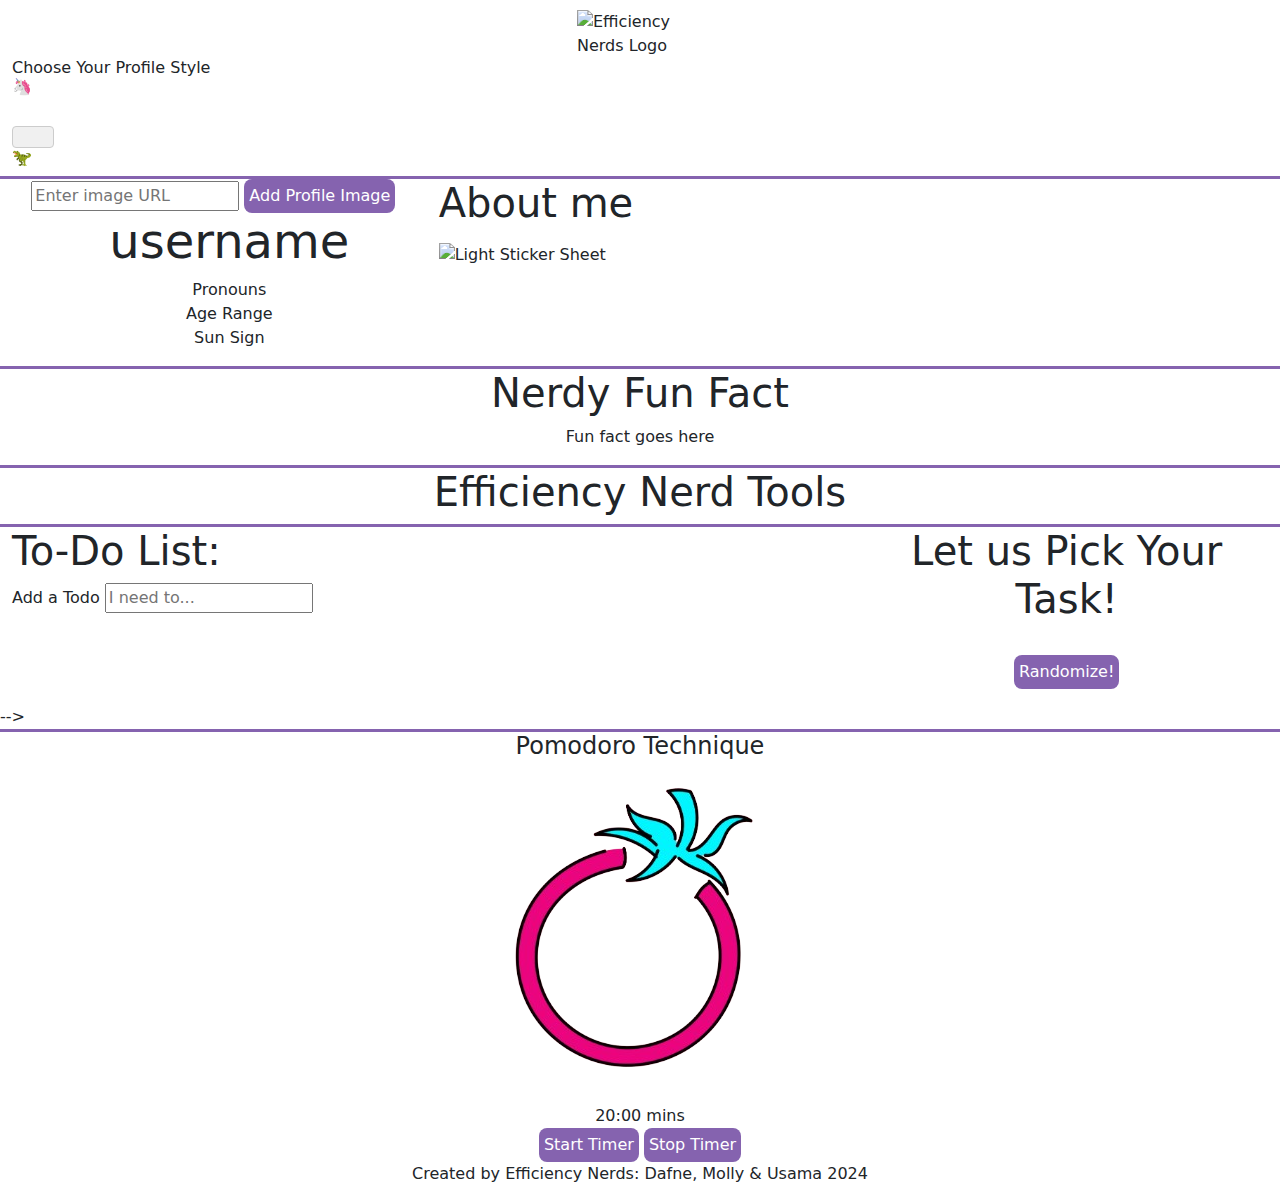
==== profilet-test.html @ 56a2d4f5 "profile design updates" ====
<!DOCTYPE html>
<html lang="en">
<head>
  <meta charset="UTF-8" />
  <meta name="viewport" content="width=device-width, initial-scale=1.0" />
  <title>Nerd Home</title>
</head>
<link href="https://cdn.jsdelivr.net/npm/bootstrap@5.3.3/dist/css/bootstrap.min.css" rel="stylesheet"
  integrity="sha384-QWTKZyjpPEjISv5WaRU9OFeRpok6YctnYmDr5pNlyT2bRjXh0JMhjY6hW+ALEwIH" crossorigin="anonymous" />
  <link rel="stylesheet" href="assets/CSS/style.CSS" />
<main>
  <!-- logo and toggle switcher  -->
  <header>
  <div class='container-fluid logo'>
    <img class="img-fluid" src="assets/images/EF.nerds.transparent.png" alt="Efficiency Nerds Logo" />
  </div>
    <h6>Choose Your Profile Style</h>
            <div><label class="form-check-label" for="toggle">🦄</label></div>
            <div class="form-check form-switch"></div>
            <div><input class="form-check-input" type="checkbox" role="switch" id="toggle"></div>
            <div><label class="form-check-label" for="toggle">🦖</label>
            </div>
  </header>
  <!-- full profile and tools -->
<body class="container-fluid" style="min-height: 100vh;">
  <article class="row" id="full-profile">
    <aside class="col-sm-4 text-center" id="profile-overview">
      <input type="text" id="image-url" placeholder="Enter image URL" />
      <button id="add-image">Add Profile Image</button>
      <ul style="list-style-type: none">
        <li>
          <h4 class="display-5" id="username">username</h4>
        </li>
        <li id="pronouns">Pronouns</li>
        <li id="age-range">Age Range</li>
        <li id="sun-sign">Sun Sign</li>
    </aside>
    <section class="col-sm-8 content-center">
      <!-- <div class="text-center"> -->
      <h3 class="display-6">About me</h3>
      <p id="about-me"></p>
      <div>
        <div class="stickersheetlight">
          <img  src="./assets/images/StickerSheet-Light.png" class="img-fluid mx-auto" alt="Light Sticker Sheet">
          </div>
        <div class="stickersheetdark">
          <img src="./assets/images/StickerSheet-Dark.png"class="img-fluid mx-auto" alt="Dark Sticker Sheet" />
        </div>
      </div>
    </section>
  </article>
 
  <article class="row text-center" id="fun-fact">
    <h3 class="display-6">Nerdy Fun Fact</h3>
    <p id="nerdy-fact">Fun fact goes here</p>
  </article>
 
  <article class="row text-center" id="tools-bar">
    <h3 class="display-6">Efficiency Nerd Tools</h3>
  </article>
 
  <article class="row" id="all-tools">
    <section class="col-sm-8">
      <h3 class="display-6">To-Do List:</h3>
      <form id="todo-form" method="POST">
        <label for="todo-text">Add a Todo</label>
        <input type="text" placeholder="I need to..." name="todo-text" id="todo-text" />
      </form>
      <ul id="todo-list"></ul>
    </section>
 
    <div class="col-sm-4 text-center">
      <h3 class="display-6">Let us Pick Your Task!</h3>
      <section></section><br>
      <button id="randomize">Randomize!</button><br>
      <p></p>
      <h1 id="randomTodo"></h1>
      <!-- <div class="random-wheel">
      <!-- <img class="img-fluid" src="./assets/images/RandomWheel.transparent.png" height=200px, display=flex, alt="Task Generator Wheel" /> -->
    </div> -->
  
    <article class="timer">
      <section class="col text-center">
        <h4> Pomodoro Technique</h4>
        <div id="tomatotimer">
          <img class="img-fluid" src="./assets/images/TomatoTimer.transparent.png" height=100px, alt="Tomato Timer" />
          <div id="timer">20:00 mins</div>
        </div>
        <button onclick="startTimer()">Start Timer</button>
        <Button onclick="stopTimer()" type="button" data-bs-toggle="modal" data-bs-target="#exampleModal">Stop
          Timer</Button>
        <div class="modal fade" id="exampleModal" tabindex="-1" aria-labelledby="exampleModalLabel" aria-hidden="true">
          <div class="modal-dialog">
            <div class="modal-content">
              <div class="modal-header">
                <h1 class="modal-title fs-5" id="exampleModalLabel">Woohoo!</h1>
                <button type="button" class="btn-close" data-bs-dismiss="modal" aria-label="Close"></button>
              </div>
              <div class="modal-body">
                You did it!
              </div>
              <div class="modal-footer">
                <button type="button" data-bs-dismiss="modal">Close</button>
              </div>
            </div>
          </div>
      </section>
    </article>
    <script src="assets/JS/to-do.js"></script>
    <script src="https://cdn.jsdelivr.net/npm/bootstrap@5.3.3/dist/js/bootstrap.bundle.min.js"
      integrity="sha384-YvpcrYf0tY3lHB60NNkmXc5s9fDVZLESaAA55NDzOxhy9GkcIdslK1eN7N6jIeHz"
      crossorigin="anonymous"></script>
</body>
<footer class="text-center">
  Created by Efficiency Nerds: Dafne, Molly & Usama 2024
  </footer>
  <script src="https://cdn.jsdelivr.net/npm/bootstrap@5.3.3/dist/js/bootstrap.bundle.min.js"
    integrity="sha384-YvpcrYf0tY3lHB60NNkmXc5s9fDVZLESaAA55NDzOxhy9GkcIdslK1eN7N6jIeHz"
    crossorigin="anonymous"></script>
  <script src="assets/JS/to-do.js"></script>
  <script src="assets/JS/profile-render.js"></script>
</body>
</main>
</html>
---- assets/CSS/style.CSS ----
/* main {
  font-family: 'Lucidia Handwriting' sans-serif;
  /* margin: 0;
  padding: 0; */
/* background-color: #f0f0f0;
} */
article {
  border-top: solid;
  border-color: #8563af;
  /* margin-top: something px */
}
.light {
  main {
    background-color: #dd98ed;
  }
  #full-profile {
    background-color: #ffedda;
  }
  #fun-fact {
    background-color: #b7eee7;
  }
  #fun-fact p {
    margin-bottom: 0rem;
  }
  #tools-bar {
    background-color: aquamarine;
  }
  #tools-bar h3 {
    margin-bottom: 0rem;
  }
  #timer {
    background-color: #dd98ed;
  }
  #all-tools {
    background-color: #ffedda;
  }
  footer {
    border-top: solid;
    border-color: #8563af;
    background-color: #e6b6c9;
  }
  /* .stickersheetlight{
  display:flex;
  justify-content: center;
} */
  /* .stickersheetdark {
  display: none;
} */
}
.dark {
  main {
    background-color: white;
  }
  #full-profile {
    background-color: white;
  }
  #fun-fact {
    background-color: #e6b6c9;
  }
  #fun-fact p {
    margin-bottom: 0rem;
  }
  #tools-bar {
    background-color: #d629b6;
  }
  #tools-bar h3 {
    margin-bottom: 0rem;
  }
  #timer {
    background-color: #fae932;
  }
  #tomatotimer {
    background-color: #fae932;
  }
  #all-tools {
    background-color: #75ebb4;
  }
  footer {
    border-top: solid;
    border-color: #8563af;
    background-color: #e6b6c9;
  }
}

.stickersheetdark {
  /* display: flex; */
  max-height: 400px;
  max-width: 400px;
  display: none;
}

.stickersheetlight {
  /* display: flex; */
  max-height: 400px;
  max-width: 400px;
}

/* } */

/* .footer {
  show();
  display: flex;
  align-content: center;
} */

button {
  padding: 12px 70px;
  background-color: #8563af;
  border: none;
  border-radius: 8px;
  color: white;
  padding: 5px 5px;
  text-align: center;
  text-decoration: none;
  display: inline-block;
  font-size: 16px;
}

.randomizer {
  display: flex;
  justify-content: end;
  margin: 40px;
}

.logo {
  margin-top: 10px;
  display: flex;
  justify-content: center;
  max-height: 150px;
  max-width: 150px;
}

/* .tomatoimage {
  display:flex;
  justify-content: center;
} */

.random-wheel {
  display: flex;
  justify-content: end;
  padding-right: 150px;
  margin-top: 0%;
  /* margin-bottom: 0px; */
}

#toggle {
  padding: 10px 20px;
  background-color: #f0f0f0;
  border: 1px solid #ccc;
  cursor: pointer;
}

#toggle.active {
  background-color: #007bff;
  color: white;
}

#toggle {
  transition: background-color 0.3s ease;
}
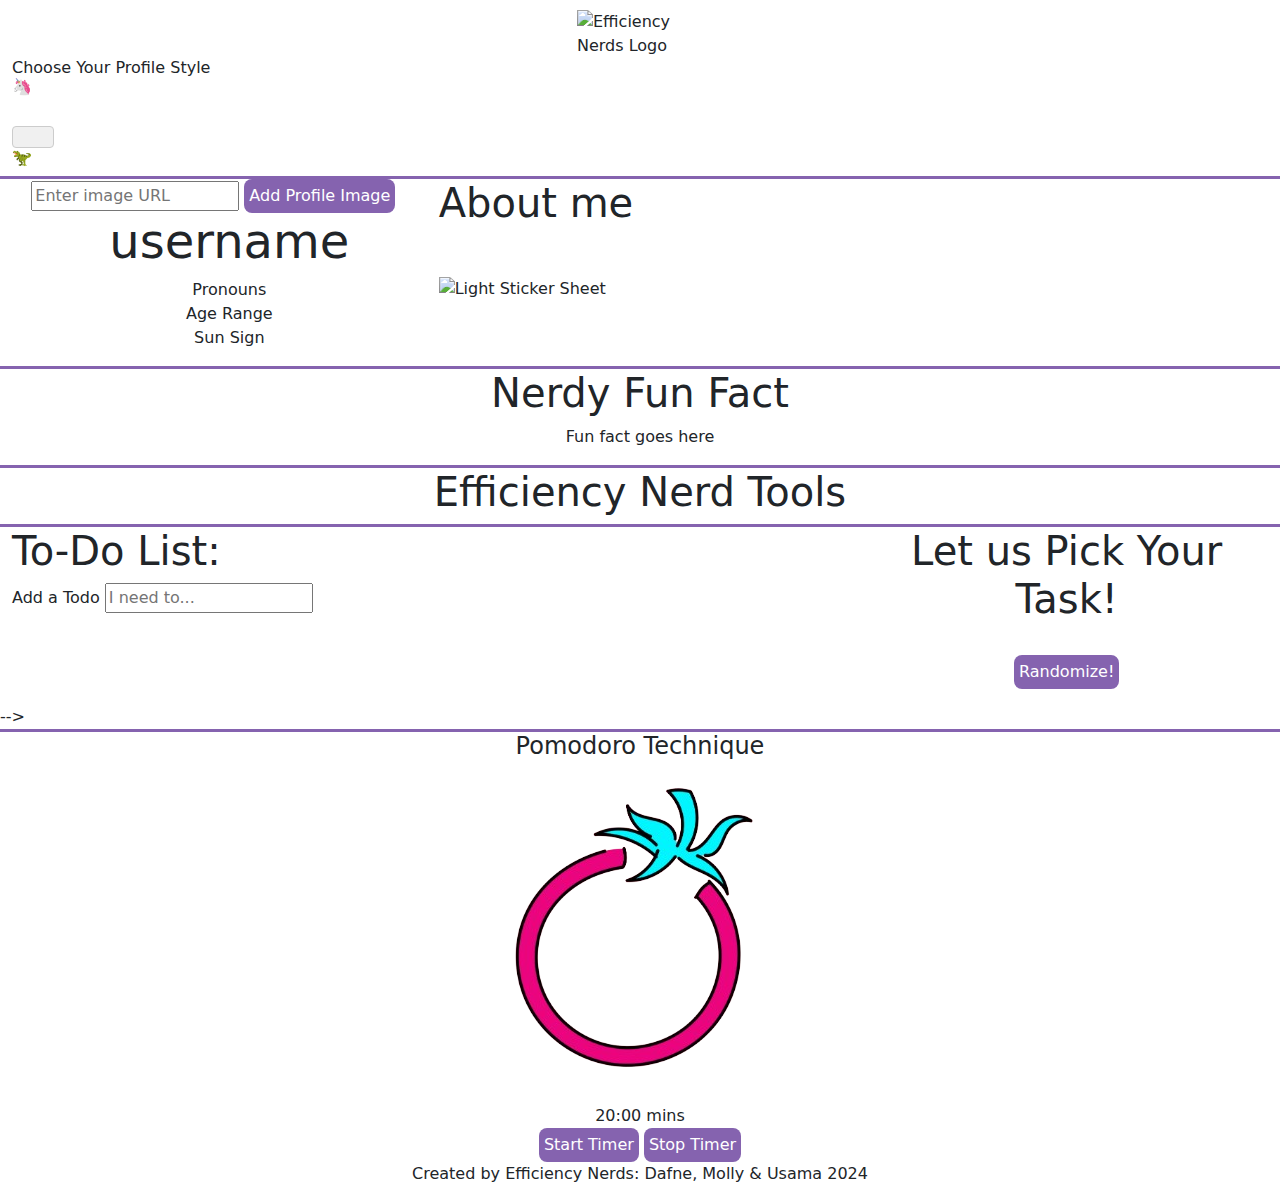
==== commit 49907e03: "design nedits" ====
--- a/profilet-test.html
+++ b/profilet-test.html
@@ -35,7 +35,7 @@
         <li id="age-range">Age Range</li>
         <li id="sun-sign">Sun Sign</li>
     </aside>
-    <section class="col-sm-8 content-center">
+    <section class="col-sm-8 content-center" id="right-profile">
       <!-- <div class="text-center"> -->
       <h3 class="display-6">About me</h3>
       <p id="about-me"></p>
--- a/assets/CSS/style.CSS
+++ b/assets/CSS/style.CSS
@@ -8,6 +8,10 @@
   border-top: solid;
   border-color: #8563af;
   /* margin-top: something px */
+}
+
+#about-me {
+  margin: 50px 200px 50px 100px;
 }
 .light {
   main {
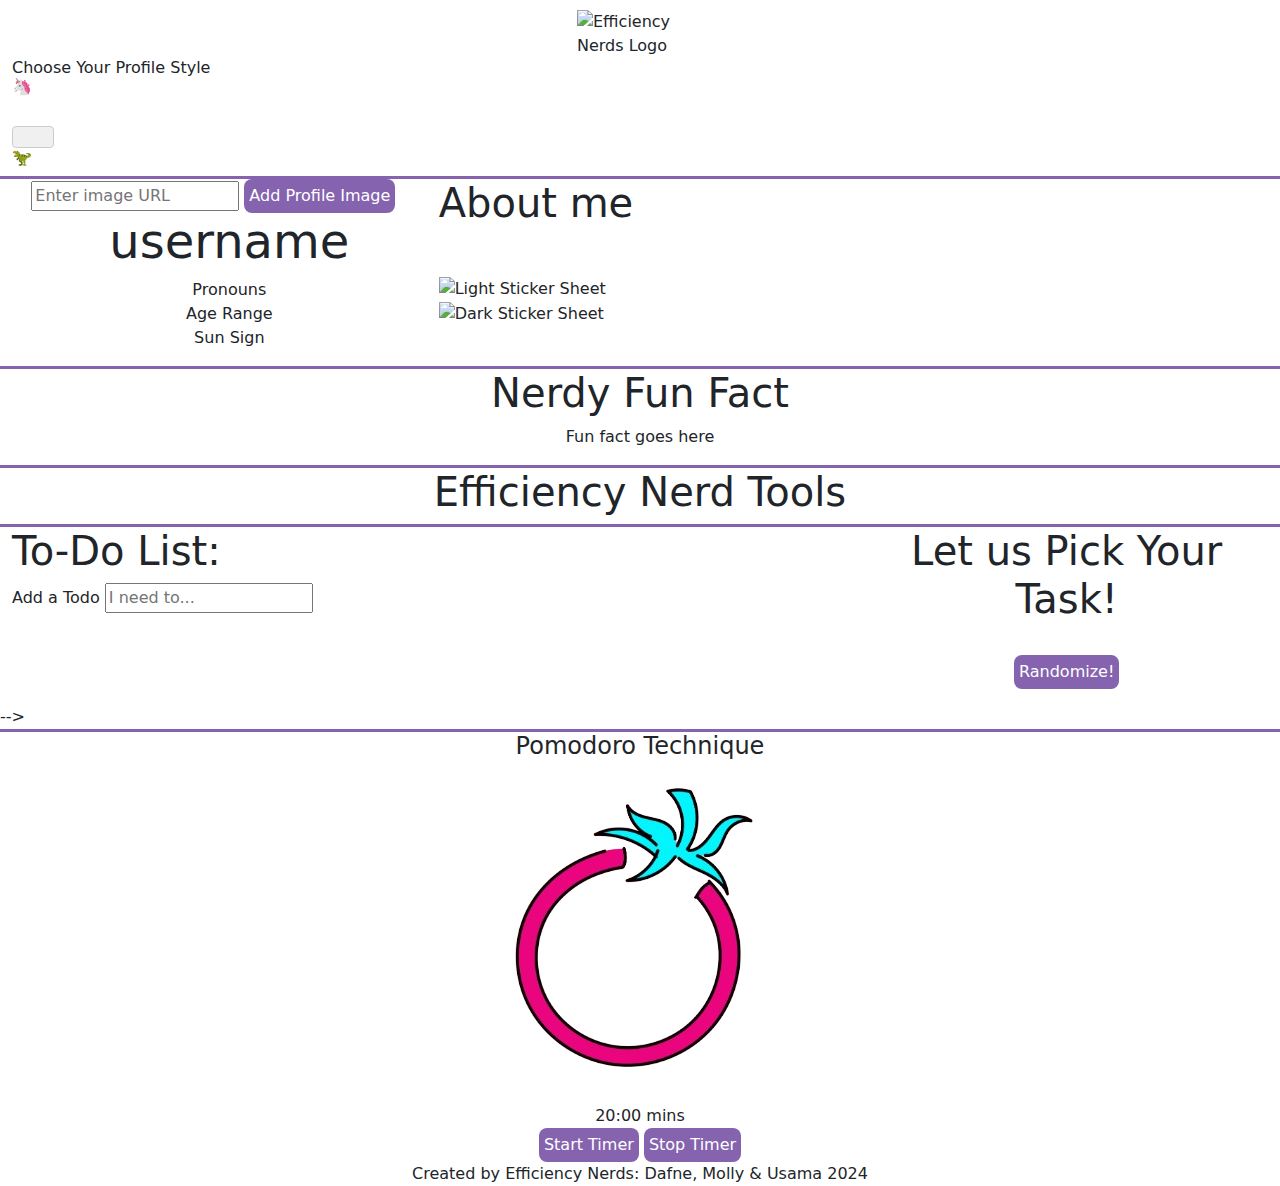
==== commit 89ad23f1: "playing" ====
--- a/profilet-test.html
+++ b/profilet-test.html
@@ -41,10 +41,11 @@
       <p id="about-me"></p>
       <div>
         <div class="stickersheetlight">
-          <img  src="./assets/images/StickerSheet-Light.png" class="img-fluid mx-auto" alt="Light Sticker Sheet">
+          <img src="./assets/images/StickerSheet-Light.png"  class="img-fluid mx-auto" alt="Light Sticker Sheet">
           </div>
         <div class="stickersheetdark">
-          <img src="./assets/images/StickerSheet-Dark.png"class="img-fluid mx-auto" alt="Dark Sticker Sheet" />
+          <img src="./assets/images/StickerSheet-Dark.png" class="img-fluid mx-auto" alt="Dark Sticker Sheet">
+          <script> function hideImage() { document.getElementById('myImage').style.display = 'none'; } </script>
         </div>
       </div>
     </section>
--- a/assets/CSS/style.CSS
+++ b/assets/CSS/style.CSS
@@ -11,8 +11,9 @@
 }
 
 #about-me {
-  margin: 50px 200px 50px 100px;
+  margin: 50px 200px 50px 0px;
 }
+
 .light {
   main {
     background-color: #dd98ed;
@@ -43,13 +44,15 @@
     border-color: #8563af;
     background-color: #e6b6c9;
   }
-  /* .stickersheetlight{
-  display:flex;
-  justify-content: center;
-} */
-  /* .stickersheetdark {
-  display: none;
-} */
+  .stickersheetlight {
+    display: flex;
+    max-height: 400px;
+    max-width: 400px;
+    justify-content: center;
+  }
+  .stickersheetdark {
+    display: none;
+  }
 }
 .dark {
   main {
@@ -84,19 +87,15 @@
     border-color: #8563af;
     background-color: #e6b6c9;
   }
-}
+  .stickersheetdark {
+    display: flex;
+    max-height: 400px;
+    max-width: 400px;
+  }
 
-.stickersheetdark {
-  /* display: flex; */
-  max-height: 400px;
-  max-width: 400px;
-  display: none;
-}
-
-.stickersheetlight {
-  /* display: flex; */
-  max-height: 400px;
-  max-width: 400px;
+  .stickersheetlight {
+    display: none;
+  }
 }
 
 /* } */
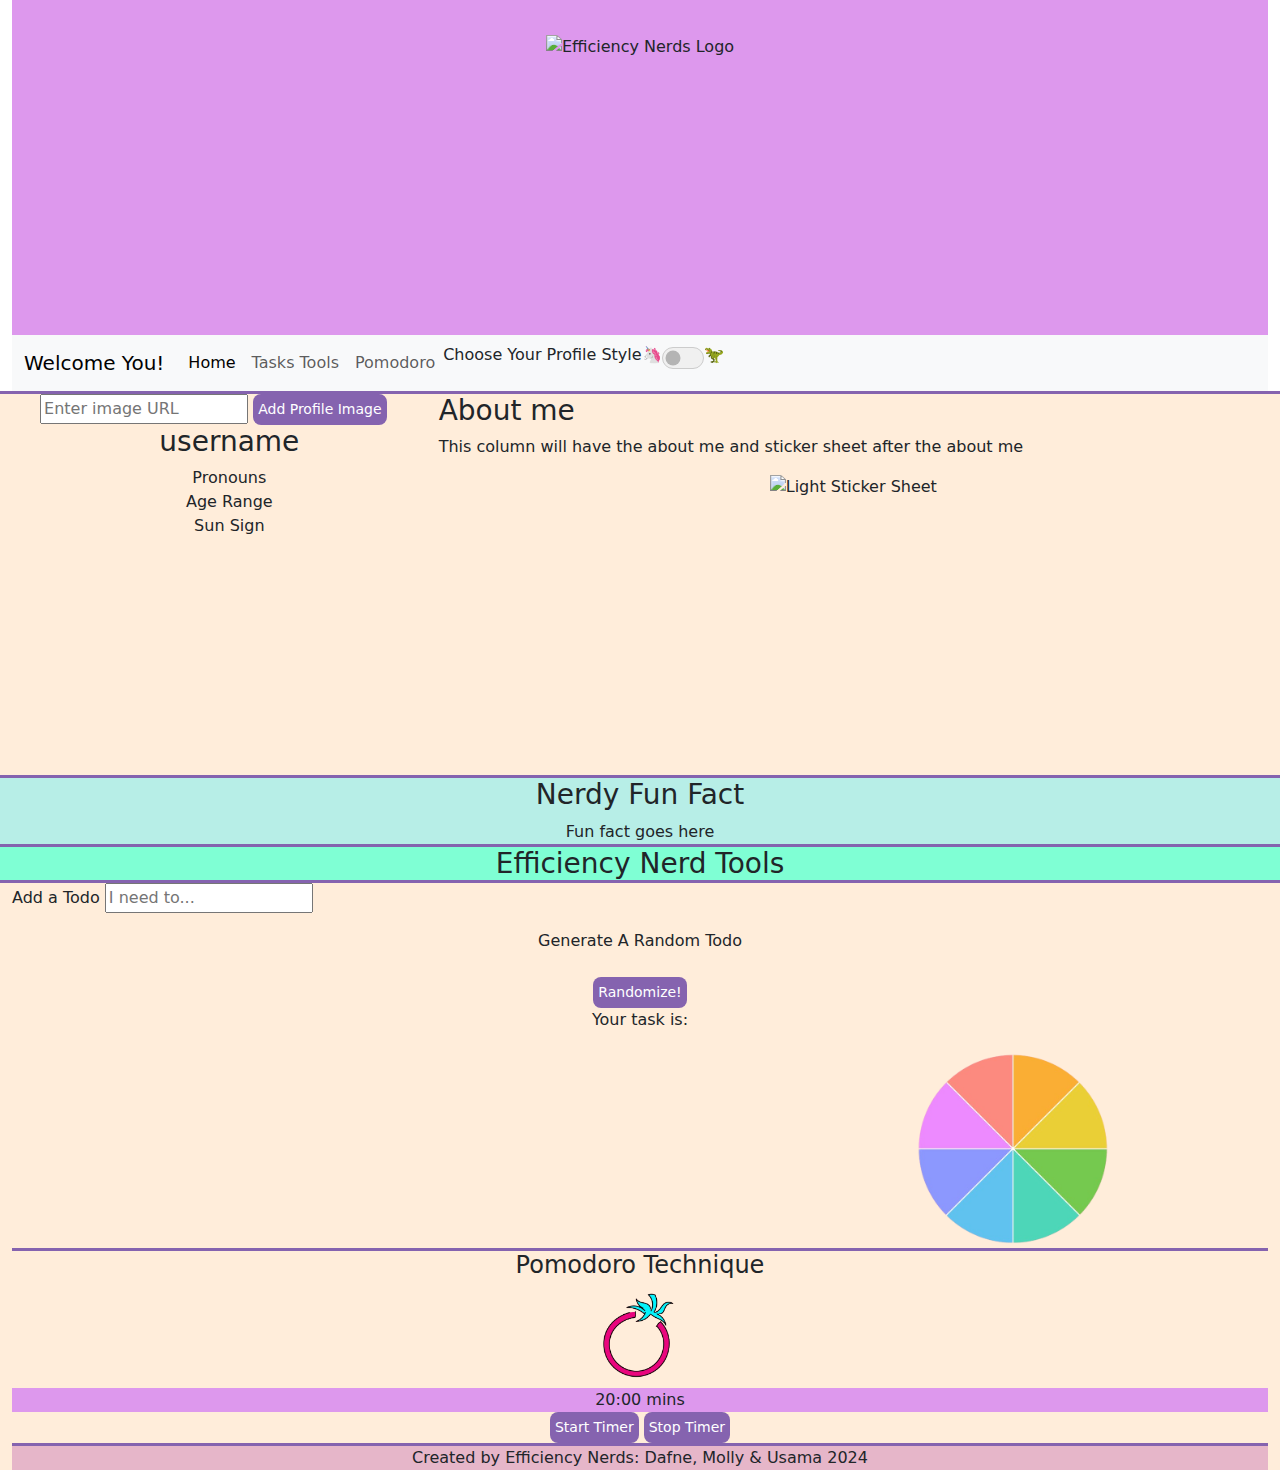
==== commit fbbb63fe: "Merge pull request #31 from kburbs88/molly-edits2" ====
--- a/profilet-test.html
+++ b/profilet-test.html
@@ -8,20 +8,41 @@
 <link href="https://cdn.jsdelivr.net/npm/bootstrap@5.3.3/dist/css/bootstrap.min.css" rel="stylesheet"
   integrity="sha384-QWTKZyjpPEjISv5WaRU9OFeRpok6YctnYmDr5pNlyT2bRjXh0JMhjY6hW+ALEwIH" crossorigin="anonymous" />
   <link rel="stylesheet" href="assets/CSS/style.CSS" />
-<main>
-  <!-- logo and toggle switcher  -->
-  <header>
-  <div class='container-fluid logo'>
-    <img class="img-fluid" src="assets/images/EF.nerds.transparent.png" alt="Efficiency Nerds Logo" />
-  </div>
-    <h6>Choose Your Profile Style</h>
-            <div><label class="form-check-label" for="toggle">🦄</label></div>
-            <div class="form-check form-switch"></div>
-            <div><input class="form-check-input" type="checkbox" role="switch" id="toggle"></div>
-            <div><label class="form-check-label" for="toggle">🦖</label>
+  <div>
+  <main>
+    <button class="navbar-toggler" type="button" data-bs-toggle="collapse" data-bs-target="#navbarNavAltMarkup"
+      aria-controls="navbarNavAltMarkup" aria-expanded="false" aria-label="Toggle navigation">
+      <span class="navbar-toggler-icon"></span>
+    </button>
+    <div class='logo'>
+      <img src="assets/images/EF.nerds.transparent.png" height=300px, display=flex, alt="Efficiency Nerds Logo" />
+    </div>
+    <link rel="stylesheet" type="text/css" href="assets/CSS/style.CSS" />
+    <nav class="navbar navbar-expand-lg bg-body-tertiary">
+      <div class="container-fluid">
+        <a class="navbar-brand" href="#">Welcome You!</a>
+        <button class="navbar-toggler" type="button" data-bs-toggle="collapse" data-bs-target="#navbarNavAltMarkup"
+          aria-controls="navbarNavAltMarkup" aria-expanded="false" aria-label="Toggle navigation">
+          <span class="navbar-toggler-icon"></span>
+        </button>
+        <div class="collapse navbar-collapse" id="navbarNavAltMarkup">
+          <div class="navbar-nav">
+            <a class="nav-link active" aria-current="page" href="#">Home</a>
+            <a class="nav-link" href="#">Tasks Tools</a>
+            <a class="nav-link" href="#">Pomodoro</a>
+            <p>Choose Your Profile Style</p>
+            
+            <label display:inline-block,="500px">🦄</label>
+            <div class="form-check form-switch">
+              <input class="form-check-input" type="checkbox" role="switch" id="toggle">
+              <label class="form-check-label" for="toggle">🦖</label>
             </div>
-  </header>
-  <!-- full profile and tools -->
+          </div>
+        </div>
+      </div>
+</div>
+</div>
+</nav>
 <body class="container-fluid" style="min-height: 100vh;">
   <article class="row" id="full-profile">
     <aside class="col-sm-4 text-center" id="profile-overview">
@@ -29,62 +50,56 @@
       <button id="add-image">Add Profile Image</button>
       <ul style="list-style-type: none">
         <li>
-          <h4 class="display-5" id="username">username</h4>
+          <h3 id="username">username</h3>
         </li>
         <li id="pronouns">Pronouns</li>
         <li id="age-range">Age Range</li>
         <li id="sun-sign">Sun Sign</li>
     </aside>
-    <section class="col-sm-8 content-center" id="right-profile">
-      <!-- <div class="text-center"> -->
-      <h3 class="display-6">About me</h3>
-      <p id="about-me"></p>
-      <div>
-        <div class="stickersheetlight">
-          <img src="./assets/images/StickerSheet-Light.png"  class="img-fluid mx-auto" alt="Light Sticker Sheet">
-          </div>
-        <div class="stickersheetdark">
-          <img src="./assets/images/StickerSheet-Dark.png" class="img-fluid mx-auto" alt="Dark Sticker Sheet">
-          <script> function hideImage() { document.getElementById('myImage').style.display = 'none'; } </script>
+    <section class="col-sm-8">
+      <h3>About me</h3>
+      <p id="about-me">
+        This column will have the about me and sticker sheet after the about
+        me
+      </p>
+      <div class="stickersheetlight">
+        <img src="./assets/images/StickerSheet-Light.png" height=300px, alt="Light Sticker Sheet">
         </div>
+      <div class="stickersheetdark">
+        <img src="./assets/images/StickerSheet-Dark.png" height=300px, alt="Dark Sticker Sheet" />
       </div>
     </section>
   </article>
- 
   <article class="row text-center" id="fun-fact">
-    <h3 class="display-6">Nerdy Fun Fact</h3>
+    <h3>Nerdy Fun Fact</h3>
     <p id="nerdy-fact">Fun fact goes here</p>
   </article>
- 
   <article class="row text-center" id="tools-bar">
-    <h3 class="display-6">Efficiency Nerd Tools</h3>
+    <h3>Efficiency Nerd Tools</h3>
   </article>
- 
   <article class="row" id="all-tools">
     <section class="col-sm-8">
-      <h3 class="display-6">To-Do List:</h3>
       <form id="todo-form" method="POST">
         <label for="todo-text">Add a Todo</label>
         <input type="text" placeholder="I need to..." name="todo-text" id="todo-text" />
       </form>
       <ul id="todo-list"></ul>
     </section>
- 
-    <div class="col-sm-4 text-center">
-      <h3 class="display-6">Let us Pick Your Task!</h3>
-      <section></section><br>
+    <div class="text-center">
+      <section>Generate A Random Todo</section><br>
       <button id="randomize">Randomize!</button><br>
-      <p></p>
+      <p>Your task is:</p>
       <h1 id="randomTodo"></h1>
-      <!-- <div class="random-wheel">
-      <!-- <img class="img-fluid" src="./assets/images/RandomWheel.transparent.png" height=200px, display=flex, alt="Task Generator Wheel" /> -->
-    </div> -->
+      <div class="random-wheel">
+      <img src="./assets/images/RandomWheel.transparent.png" height=200px, display=flex, alt="Task Generator Wheel" />
+    </div>
   
     <article class="timer">
       <section class="col text-center">
         <h4> Pomodoro Technique</h4>
+
         <div id="tomatotimer">
-          <img class="img-fluid" src="./assets/images/TomatoTimer.transparent.png" height=100px, alt="Tomato Timer" />
+          <img src="./assets/images/TomatoTimer.transparent.png" height=100px, alt="Tomato Timer" />
           <div id="timer">20:00 mins</div>
         </div>
         <button onclick="startTimer()">Start Timer</button>
--- a/assets/CSS/style.CSS
+++ b/assets/CSS/style.CSS
@@ -1,110 +1,108 @@
-/* main {
+/* Profile Designs */
+/* *,
+*::before,
+*::after {
+  box-sizing: content-box;
+} */
+
+main {
   font-family: 'Lucidia Handwriting' sans-serif;
-  /* margin: 0;
-  padding: 0; */
-/* background-color: #f0f0f0;
-} */
+  margin: 0;
+  padding: 0;
+  background-color: #f0f0f0;
+}
+
 article {
   border-top: solid;
   border-color: #8563af;
   /* margin-top: something px */
 }
-
-#about-me {
-  margin: 50px 200px 50px 0px;
+.light{
+  main {
+    background-color: #dd98ed;
+    text-color: white;
+  }
+#full-profile {
+  background-color: #ffedda;
+}
+#fun-fact {
+  background-color: #b7eee7;
+}
+#fun-fact p {
+  margin-bottom: 0rem;
+}
+#tools-bar {
+  background-color: aquamarine;
+}
+#tools-bar h3 {
+  margin-bottom: 0rem;
+}
+#timer {
+  background-color: #dd98ed;
+}
+#all-tools {
+  background-color: #ffedda;
+}
+footer {
+  border-top: solid;
+  border-color: #8563af;
+  background-color: #e6b6c9;
+}
+.stickersheetlight{
+  display:flex;
+  justify-content: center;
+}
+.stickersheetdark {
+  display: none;
+}
+}
+.dark{
+main {
+    background-color: #8563af;
+  }
+#full-profile {
+  background-color: black;
+}
+#fun-fact {
+  background-color: #75ebb4;
+}
+#fun-fact p {
+  margin-bottom: 0rem;
+}
+#tools-bar {
+  background-color: #d629b6;
+}
+#tools-bar h3 {
+  margin-bottom: 0rem;
+}
+#timer {
+  background-color: #fae932;
+}
+#tomatotimer {
+  background-color: #fae932;
+} 
+#all-tools {
+  background-color: black;
+}
+footer {
+  border-top: solid;
+  border-color: #8563af;
+  background-color: #e6b6c9;
+}
+.stickersheetdark{
+  display:flex;
+  justify-content: center;
+}
+.stickersheetlight {
+  display: none;
+}
 }
 
-.light {
-  main {
-    background-color: #dd98ed;
-  }
-  #full-profile {
-    background-color: #ffedda;
-  }
-  #fun-fact {
-    background-color: #b7eee7;
-  }
-  #fun-fact p {
-    margin-bottom: 0rem;
-  }
-  #tools-bar {
-    background-color: aquamarine;
-  }
-  #tools-bar h3 {
-    margin-bottom: 0rem;
-  }
-  #timer {
-    background-color: #dd98ed;
-  }
-  #all-tools {
-    background-color: #ffedda;
-  }
-  footer {
-    border-top: solid;
-    border-color: #8563af;
-    background-color: #e6b6c9;
-  }
-  .stickersheetlight {
-    display: flex;
-    max-height: 400px;
-    max-width: 400px;
-    justify-content: center;
-  }
-  .stickersheetdark {
-    display: none;
-  }
-}
-.dark {
-  main {
-    background-color: white;
-  }
-  #full-profile {
-    background-color: white;
-  }
-  #fun-fact {
-    background-color: #e6b6c9;
-  }
-  #fun-fact p {
-    margin-bottom: 0rem;
-  }
-  #tools-bar {
-    background-color: #d629b6;
-  }
-  #tools-bar h3 {
-    margin-bottom: 0rem;
-  }
-  #timer {
-    background-color: #fae932;
-  }
-  #tomatotimer {
-    background-color: #fae932;
-  }
-  #all-tools {
-    background-color: #75ebb4;
-  }
-  footer {
-    border-top: solid;
-    border-color: #8563af;
-    background-color: #e6b6c9;
-  }
-  .stickersheetdark {
-    display: flex;
-    max-height: 400px;
-    max-width: 400px;
-  }
-
-  .stickersheetlight {
-    display: none;
-  }
-}
-
-/* } */
-
-/* .footer {
+.footer {
   show();
   display: flex;
   align-content: center;
-} */
+}
 
 button {
   padding: 12px 70px;
@@ -116,48 +114,48 @@
   text-align: center;
   text-decoration: none;
   display: inline-block;
-  font-size: 16px;
+  font-size: 14px;
 }
 
 .randomizer {
-  display: flex;
+  display:flex;
   justify-content: end;
   margin: 40px;
 }
 
 .logo {
   margin-top: 10px;
-  display: flex;
+  display:flex;
   justify-content: center;
-  max-height: 150px;
-  max-width: 150px;
 }
 
-/* .tomatoimage {
+.tomatoimage {
   display:flex;
   justify-content: center;
-} */
+}
 
 .random-wheel {
-  display: flex;
+  display:flex;
   justify-content: end;
   padding-right: 150px;
-  margin-top: 0%;
-  /* margin-bottom: 0px; */
+  margin-top: 0%
+ margin-bottom: 0px;
 }
 
 #toggle {
-  padding: 10px 20px;
-  background-color: #f0f0f0;
-  border: 1px solid #ccc;
-  cursor: pointer;
-}
+    padding: 10px 20px;
+    background-color: #f0f0f0;
+    border: 1px solid #ccc;
+    cursor: pointer;
+  }
+ 
+  #toggle.active {
+    background-color: #007bff;
+    color: white;
+  }
+   
+ #toggle {
+    transition: background-color 0.3s ease;
+  }
+  
 
-#toggle.active {
-  background-color: #007bff;
-  color: white;
-}
-
-#toggle {
-  transition: background-color 0.3s ease;
-}
--- a/assets/CSS/style.CSS
+++ b/assets/CSS/style.CSS
@@ -1,110 +1,108 @@
-/* main {
+/* Profile Designs */
+/* *,
+*::before,
+*::after {
+  box-sizing: content-box;
+} */
+
+main {
   font-family: 'Lucidia Handwriting' sans-serif;
-  /* margin: 0;
-  padding: 0; */
-/* background-color: #f0f0f0;
-} */
+  margin: 0;
+  padding: 0;
+  background-color: #f0f0f0;
+}
+
 article {
   border-top: solid;
   border-color: #8563af;
   /* margin-top: something px */
 }
-
-#about-me {
-  margin: 50px 200px 50px 0px;
+.light{
+  main {
+    background-color: #dd98ed;
+    text-color: white;
+  }
+#full-profile {
+  background-color: #ffedda;
+}
+#fun-fact {
+  background-color: #b7eee7;
+}
+#fun-fact p {
+  margin-bottom: 0rem;
+}
+#tools-bar {
+  background-color: aquamarine;
+}
+#tools-bar h3 {
+  margin-bottom: 0rem;
+}
+#timer {
+  background-color: #dd98ed;
+}
+#all-tools {
+  background-color: #ffedda;
+}
+footer {
+  border-top: solid;
+  border-color: #8563af;
+  background-color: #e6b6c9;
+}
+.stickersheetlight{
+  display:flex;
+  justify-content: center;
+}
+.stickersheetdark {
+  display: none;
+}
+}
+.dark{
+main {
+    background-color: #8563af;
+  }
+#full-profile {
+  background-color: black;
+}
+#fun-fact {
+  background-color: #75ebb4;
+}
+#fun-fact p {
+  margin-bottom: 0rem;
+}
+#tools-bar {
+  background-color: #d629b6;
+}
+#tools-bar h3 {
+  margin-bottom: 0rem;
+}
+#timer {
+  background-color: #fae932;
+}
+#tomatotimer {
+  background-color: #fae932;
+} 
+#all-tools {
+  background-color: black;
+}
+footer {
+  border-top: solid;
+  border-color: #8563af;
+  background-color: #e6b6c9;
+}
+.stickersheetdark{
+  display:flex;
+  justify-content: center;
+}
+.stickersheetlight {
+  display: none;
+}
 }
 
-.light {
-  main {
-    background-color: #dd98ed;
-  }
-  #full-profile {
-    background-color: #ffedda;
-  }
-  #fun-fact {
-    background-color: #b7eee7;
-  }
-  #fun-fact p {
-    margin-bottom: 0rem;
-  }
-  #tools-bar {
-    background-color: aquamarine;
-  }
-  #tools-bar h3 {
-    margin-bottom: 0rem;
-  }
-  #timer {
-    background-color: #dd98ed;
-  }
-  #all-tools {
-    background-color: #ffedda;
-  }
-  footer {
-    border-top: solid;
-    border-color: #8563af;
-    background-color: #e6b6c9;
-  }
-  .stickersheetlight {
-    display: flex;
-    max-height: 400px;
-    max-width: 400px;
-    justify-content: center;
-  }
-  .stickersheetdark {
-    display: none;
-  }
-}
-.dark {
-  main {
-    background-color: white;
-  }
-  #full-profile {
-    background-color: white;
-  }
-  #fun-fact {
-    background-color: #e6b6c9;
-  }
-  #fun-fact p {
-    margin-bottom: 0rem;
-  }
-  #tools-bar {
-    background-color: #d629b6;
-  }
-  #tools-bar h3 {
-    margin-bottom: 0rem;
-  }
-  #timer {
-    background-color: #fae932;
-  }
-  #tomatotimer {
-    background-color: #fae932;
-  }
-  #all-tools {
-    background-color: #75ebb4;
-  }
-  footer {
-    border-top: solid;
-    border-color: #8563af;
-    background-color: #e6b6c9;
-  }
-  .stickersheetdark {
-    display: flex;
-    max-height: 400px;
-    max-width: 400px;
-  }
-
-  .stickersheetlight {
-    display: none;
-  }
-}
-
-/* } */
-
-/* .footer {
+.footer {
   show();
   display: flex;
   align-content: center;
-} */
+}
 
 button {
   padding: 12px 70px;
@@ -116,48 +114,48 @@
   text-align: center;
   text-decoration: none;
   display: inline-block;
-  font-size: 16px;
+  font-size: 14px;
 }
 
 .randomizer {
-  display: flex;
+  display:flex;
   justify-content: end;
   margin: 40px;
 }
 
 .logo {
   margin-top: 10px;
-  display: flex;
+  display:flex;
   justify-content: center;
-  max-height: 150px;
-  max-width: 150px;
 }
 
-/* .tomatoimage {
+.tomatoimage {
   display:flex;
   justify-content: center;
-} */
+}
 
 .random-wheel {
-  display: flex;
+  display:flex;
   justify-content: end;
   padding-right: 150px;
-  margin-top: 0%;
-  /* margin-bottom: 0px; */
+  margin-top: 0%
+ margin-bottom: 0px;
 }
 
 #toggle {
-  padding: 10px 20px;
-  background-color: #f0f0f0;
-  border: 1px solid #ccc;
-  cursor: pointer;
-}
+    padding: 10px 20px;
+    background-color: #f0f0f0;
+    border: 1px solid #ccc;
+    cursor: pointer;
+  }
+ 
+  #toggle.active {
+    background-color: #007bff;
+    color: white;
+  }
+   
+ #toggle {
+    transition: background-color 0.3s ease;
+  }
+  
 
-#toggle.active {
-  background-color: #007bff;
-  color: white;
-}
-
-#toggle {
-  transition: background-color 0.3s ease;
-}
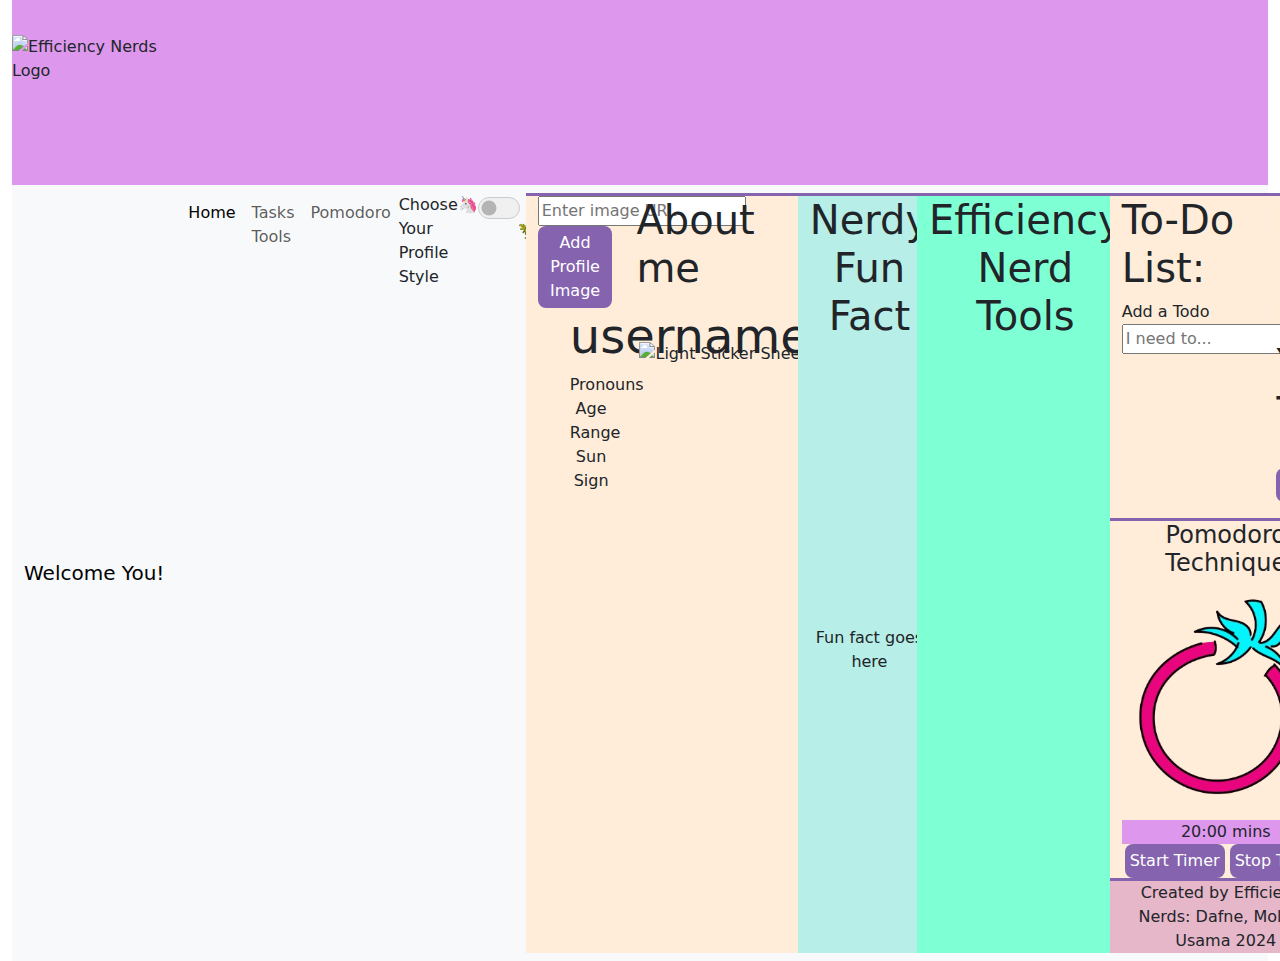
==== commit 99631a76: "Merge branch 'main' of github.com:kburbs88/Efficiency-Nerds into dafne-patches-2" ====
--- a/profilet-test.html
+++ b/profilet-test.html
@@ -37,12 +37,8 @@
               <input class="form-check-input" type="checkbox" role="switch" id="toggle">
               <label class="form-check-label" for="toggle">🦖</label>
             </div>
-          </div>
-        </div>
-      </div>
-</div>
-</div>
-</nav>
+  </header>
+  <!-- full profile and tools -->
 <body class="container-fluid" style="min-height: 100vh;">
   <article class="row" id="full-profile">
     <aside class="col-sm-4 text-center" id="profile-overview">
@@ -50,56 +46,57 @@
       <button id="add-image">Add Profile Image</button>
       <ul style="list-style-type: none">
         <li>
-          <h3 id="username">username</h3>
+          <h4 class="display-5" id="username">username</h4>
         </li>
         <li id="pronouns">Pronouns</li>
         <li id="age-range">Age Range</li>
         <li id="sun-sign">Sun Sign</li>
     </aside>
-    <section class="col-sm-8">
-      <h3>About me</h3>
+    <section class="col-sm-8 content-center" id="right-profile">
+      <h3 class="display-6">About me</h3>
       <p id="about-me">
-        This column will have the about me and sticker sheet after the about
-        me
       </p>
-      <div class="stickersheetlight">
-        <img src="./assets/images/StickerSheet-Light.png" height=300px, alt="Light Sticker Sheet">
-        </div>
+      <div class="stickersheetlight" display: none>
+        <img src="./assets/images/StickerSheet-Light.png" height=300px, class="img-fluid" alt="Light Sticker Sheet">
+      </div>
       <div class="stickersheetdark">
-        <img src="./assets/images/StickerSheet-Dark.png" height=300px, alt="Dark Sticker Sheet" />
+        <img src="./assets/images/StickerSheet-Dark.png" height=300px, class="img-fluid" alt="Dark Sticker Sheet" />
       </div>
     </section>
   </article>
+ 
   <article class="row text-center" id="fun-fact">
-    <h3>Nerdy Fun Fact</h3>
+    <h3 class="display-6">Nerdy Fun Fact</h3>
     <p id="nerdy-fact">Fun fact goes here</p>
   </article>
+ 
   <article class="row text-center" id="tools-bar">
-    <h3>Efficiency Nerd Tools</h3>
+    <h3 class="display-6">Efficiency Nerd Tools</h3>
   </article>
+ 
   <article class="row" id="all-tools">
     <section class="col-sm-8">
+      <h3 class="display-6">To-Do List:</h3>
       <form id="todo-form" method="POST">
         <label for="todo-text">Add a Todo</label>
         <input type="text" placeholder="I need to..." name="todo-text" id="todo-text" />
       </form>
       <ul id="todo-list"></ul>
     </section>
-    <div class="text-center">
-      <section>Generate A Random Todo</section><br>
+ 
+    <div class="col-sm-4 text-center">
+      <h3 class="display-6">Let us Pick Your Task!</h3>
+      <section></section><br>
       <button id="randomize">Randomize!</button><br>
-      <p>Your task is:</p>
+      <p></p>
       <h1 id="randomTodo"></h1>
-      <div class="random-wheel">
-      <img src="./assets/images/RandomWheel.transparent.png" height=200px, display=flex, alt="Task Generator Wheel" />
-    </div>
+    </div> 
   
     <article class="timer">
       <section class="col text-center">
         <h4> Pomodoro Technique</h4>
-
         <div id="tomatotimer">
-          <img src="./assets/images/TomatoTimer.transparent.png" height=100px, alt="Tomato Timer" />
+          <img class="img-fluid" src="./assets/images/TomatoTimer.transparent.png" height=100px, alt="Tomato Timer" />
           <div id="timer">20:00 mins</div>
         </div>
         <button onclick="startTimer()">Start Timer</button>
--- a/assets/CSS/style.CSS
+++ b/assets/CSS/style.CSS
@@ -1,108 +1,109 @@
-/* Profile Designs */
-/* *,
-*::before,
-*::after {
-  box-sizing: content-box;
+/* main {
+  font-family: 'Lucidia Handwriting' sans-serif;
+  /* margin: 0;
+  padding: 0; */
+/* background-color: #f0f0f0;
 } */
-
-main {
-  font-family: 'Lucidia Handwriting' sans-serif;
-  margin: 0;
-  padding: 0;
-  background-color: #f0f0f0;
-}
-
 article {
   border-top: solid;
   border-color: #8563af;
   /* margin-top: something px */
 }
-.light{
+
+#about-me {
+  margin: 50px 200px 50px 0px;
+}
+
+.light {
   main {
     background-color: #dd98ed;
     text-color: white;
   }
-#full-profile {
-  background-color: #ffedda;
+  #full-profile {
+    background-color: #ffedda;
+  }
+  #fun-fact {
+    background-color: #b7eee7;
+  }
+  #fun-fact p {
+    margin-bottom: 0rem;
+  }
+  #tools-bar {
+    background-color: aquamarine;
+  }
+  #tools-bar h3 {
+    margin-bottom: 0rem;
+  }
+  #timer {
+    background-color: #dd98ed;
+  }
+  #all-tools {
+    background-color: #ffedda;
+  }
+  footer {
+    border-top: solid;
+    border-color: #8563af;
+    background-color: #e6b6c9;
+  }
+  .stickersheetlight {
+    display: flex;
+    max-height: 400px;
+    max-width: 400px;
+    justify-content: center;
+  }
+  .stickersheetdark {
+    display: none;
+  }
 }
-#fun-fact {
-  background-color: #b7eee7;
-}
-#fun-fact p {
-  margin-bottom: 0rem;
-}
-#tools-bar {
-  background-color: aquamarine;
-}
-#tools-bar h3 {
-  margin-bottom: 0rem;
-}
-#timer {
-  background-color: #dd98ed;
-}
-#all-tools {
-  background-color: #ffedda;
-}
-footer {
-  border-top: solid;
-  border-color: #8563af;
-  background-color: #e6b6c9;
-}
-.stickersheetlight{
-  display:flex;
-  justify-content: center;
-}
-.stickersheetdark {
-  display: none;
-}
-}
-.dark{
-main {
-    background-color: #8563af;
+.dark {
+  main {
+    background-color: white;
   }
-#full-profile {
-  background-color: black;
-}
-#fun-fact {
-  background-color: #75ebb4;
-}
-#fun-fact p {
-  margin-bottom: 0rem;
-}
-#tools-bar {
-  background-color: #d629b6;
-}
-#tools-bar h3 {
-  margin-bottom: 0rem;
-}
-#timer {
-  background-color: #fae932;
-}
-#tomatotimer {
-  background-color: #fae932;
-} 
-#all-tools {
-  background-color: black;
-}
-footer {
-  border-top: solid;
-  border-color: #8563af;
-  background-color: #e6b6c9;
-}
-.stickersheetdark{
-  display:flex;
-  justify-content: center;
-}
-.stickersheetlight {
-  display: none;
-}
+  #full-profile {
+    background-color: black;
+  }
+  #fun-fact {
+    background-color: #75ebb4;
+  }
+  #fun-fact p {
+    margin-bottom: 0rem;
+  }
+  #tools-bar {
+    background-color: #d629b6;
+  }
+  #tools-bar h3 {
+    margin-bottom: 0rem;
+  }
+  #timer {
+    background-color: #fae932;
+  }
+  #tomatotimer {
+    background-color: #fae932;
+  }
+  #all-tools {
+    background-color: black;
+  }
+  footer {
+    border-top: solid;
+    border-color: #8563af;
+    background-color: #e6b6c9;
+  }
+  .stickersheetdark {
+    display: flex;
+    justify-content: center;
+  }
+  .stickersheetlight {
+    display: none;
+  }
 }
 
-.footer {
+/* } */
+
+/* .footer {
   show();
   display: flex;
   align-content: center;
-}
+} */
 
 button {
   padding: 12px 70px;
@@ -114,48 +115,48 @@
   text-align: center;
   text-decoration: none;
   display: inline-block;
-  font-size: 14px;
+  font-size: 16px;
 }
 
 .randomizer {
-  display:flex;
+  display: flex;
   justify-content: end;
   margin: 40px;
 }
 
 .logo {
   margin-top: 10px;
+  display: flex;
+  justify-content: center;
+  max-height: 150px;
+  max-width: 150px;
+}
+
+/* .tomatoimage {
   display:flex;
   justify-content: center;
-}
-
-.tomatoimage {
-  display:flex;
-  justify-content: center;
-}
+} */
 
 .random-wheel {
-  display:flex;
+  display: flex;
   justify-content: end;
   padding-right: 150px;
-  margin-top: 0%
- margin-bottom: 0px;
+  margin-top: 0%;
+  /* margin-bottom: 0px; */
 }
 
 #toggle {
-    padding: 10px 20px;
-    background-color: #f0f0f0;
-    border: 1px solid #ccc;
-    cursor: pointer;
-  }
- 
-  #toggle.active {
-    background-color: #007bff;
-    color: white;
-  }
-   
- #toggle {
-    transition: background-color 0.3s ease;
-  }
-  
+  padding: 10px 20px;
+  background-color: #f0f0f0;
+  border: 1px solid #ccc;
+  cursor: pointer;
+}
 
+#toggle.active {
+  background-color: #007bff;
+  color: white;
+}
+
+#toggle {
+  transition: background-color 0.3s ease;
+}
--- a/assets/CSS/style.CSS
+++ b/assets/CSS/style.CSS
@@ -1,108 +1,109 @@
-/* Profile Designs */
-/* *,
-*::before,
-*::after {
-  box-sizing: content-box;
+/* main {
+  font-family: 'Lucidia Handwriting' sans-serif;
+  /* margin: 0;
+  padding: 0; */
+/* background-color: #f0f0f0;
 } */
-
-main {
-  font-family: 'Lucidia Handwriting' sans-serif;
-  margin: 0;
-  padding: 0;
-  background-color: #f0f0f0;
-}
-
 article {
   border-top: solid;
   border-color: #8563af;
   /* margin-top: something px */
 }
-.light{
+
+#about-me {
+  margin: 50px 200px 50px 0px;
+}
+
+.light {
   main {
     background-color: #dd98ed;
     text-color: white;
   }
-#full-profile {
-  background-color: #ffedda;
+  #full-profile {
+    background-color: #ffedda;
+  }
+  #fun-fact {
+    background-color: #b7eee7;
+  }
+  #fun-fact p {
+    margin-bottom: 0rem;
+  }
+  #tools-bar {
+    background-color: aquamarine;
+  }
+  #tools-bar h3 {
+    margin-bottom: 0rem;
+  }
+  #timer {
+    background-color: #dd98ed;
+  }
+  #all-tools {
+    background-color: #ffedda;
+  }
+  footer {
+    border-top: solid;
+    border-color: #8563af;
+    background-color: #e6b6c9;
+  }
+  .stickersheetlight {
+    display: flex;
+    max-height: 400px;
+    max-width: 400px;
+    justify-content: center;
+  }
+  .stickersheetdark {
+    display: none;
+  }
 }
-#fun-fact {
-  background-color: #b7eee7;
-}
-#fun-fact p {
-  margin-bottom: 0rem;
-}
-#tools-bar {
-  background-color: aquamarine;
-}
-#tools-bar h3 {
-  margin-bottom: 0rem;
-}
-#timer {
-  background-color: #dd98ed;
-}
-#all-tools {
-  background-color: #ffedda;
-}
-footer {
-  border-top: solid;
-  border-color: #8563af;
-  background-color: #e6b6c9;
-}
-.stickersheetlight{
-  display:flex;
-  justify-content: center;
-}
-.stickersheetdark {
-  display: none;
-}
-}
-.dark{
-main {
-    background-color: #8563af;
+.dark {
+  main {
+    background-color: white;
   }
-#full-profile {
-  background-color: black;
-}
-#fun-fact {
-  background-color: #75ebb4;
-}
-#fun-fact p {
-  margin-bottom: 0rem;
-}
-#tools-bar {
-  background-color: #d629b6;
-}
-#tools-bar h3 {
-  margin-bottom: 0rem;
-}
-#timer {
-  background-color: #fae932;
-}
-#tomatotimer {
-  background-color: #fae932;
-} 
-#all-tools {
-  background-color: black;
-}
-footer {
-  border-top: solid;
-  border-color: #8563af;
-  background-color: #e6b6c9;
-}
-.stickersheetdark{
-  display:flex;
-  justify-content: center;
-}
-.stickersheetlight {
-  display: none;
-}
+  #full-profile {
+    background-color: black;
+  }
+  #fun-fact {
+    background-color: #75ebb4;
+  }
+  #fun-fact p {
+    margin-bottom: 0rem;
+  }
+  #tools-bar {
+    background-color: #d629b6;
+  }
+  #tools-bar h3 {
+    margin-bottom: 0rem;
+  }
+  #timer {
+    background-color: #fae932;
+  }
+  #tomatotimer {
+    background-color: #fae932;
+  }
+  #all-tools {
+    background-color: black;
+  }
+  footer {
+    border-top: solid;
+    border-color: #8563af;
+    background-color: #e6b6c9;
+  }
+  .stickersheetdark {
+    display: flex;
+    justify-content: center;
+  }
+  .stickersheetlight {
+    display: none;
+  }
 }
 
-.footer {
+/* } */
+
+/* .footer {
   show();
   display: flex;
   align-content: center;
-}
+} */
 
 button {
   padding: 12px 70px;
@@ -114,48 +115,48 @@
   text-align: center;
   text-decoration: none;
   display: inline-block;
-  font-size: 14px;
+  font-size: 16px;
 }
 
 .randomizer {
-  display:flex;
+  display: flex;
   justify-content: end;
   margin: 40px;
 }
 
 .logo {
   margin-top: 10px;
+  display: flex;
+  justify-content: center;
+  max-height: 150px;
+  max-width: 150px;
+}
+
+/* .tomatoimage {
   display:flex;
   justify-content: center;
-}
-
-.tomatoimage {
-  display:flex;
-  justify-content: center;
-}
+} */
 
 .random-wheel {
-  display:flex;
+  display: flex;
   justify-content: end;
   padding-right: 150px;
-  margin-top: 0%
- margin-bottom: 0px;
+  margin-top: 0%;
+  /* margin-bottom: 0px; */
 }
 
 #toggle {
-    padding: 10px 20px;
-    background-color: #f0f0f0;
-    border: 1px solid #ccc;
-    cursor: pointer;
-  }
- 
-  #toggle.active {
-    background-color: #007bff;
-    color: white;
-  }
-   
- #toggle {
-    transition: background-color 0.3s ease;
-  }
-  
+  padding: 10px 20px;
+  background-color: #f0f0f0;
+  border: 1px solid #ccc;
+  cursor: pointer;
+}
 
+#toggle.active {
+  background-color: #007bff;
+  color: white;
+}
+
+#toggle {
+  transition: background-color 0.3s ease;
+}
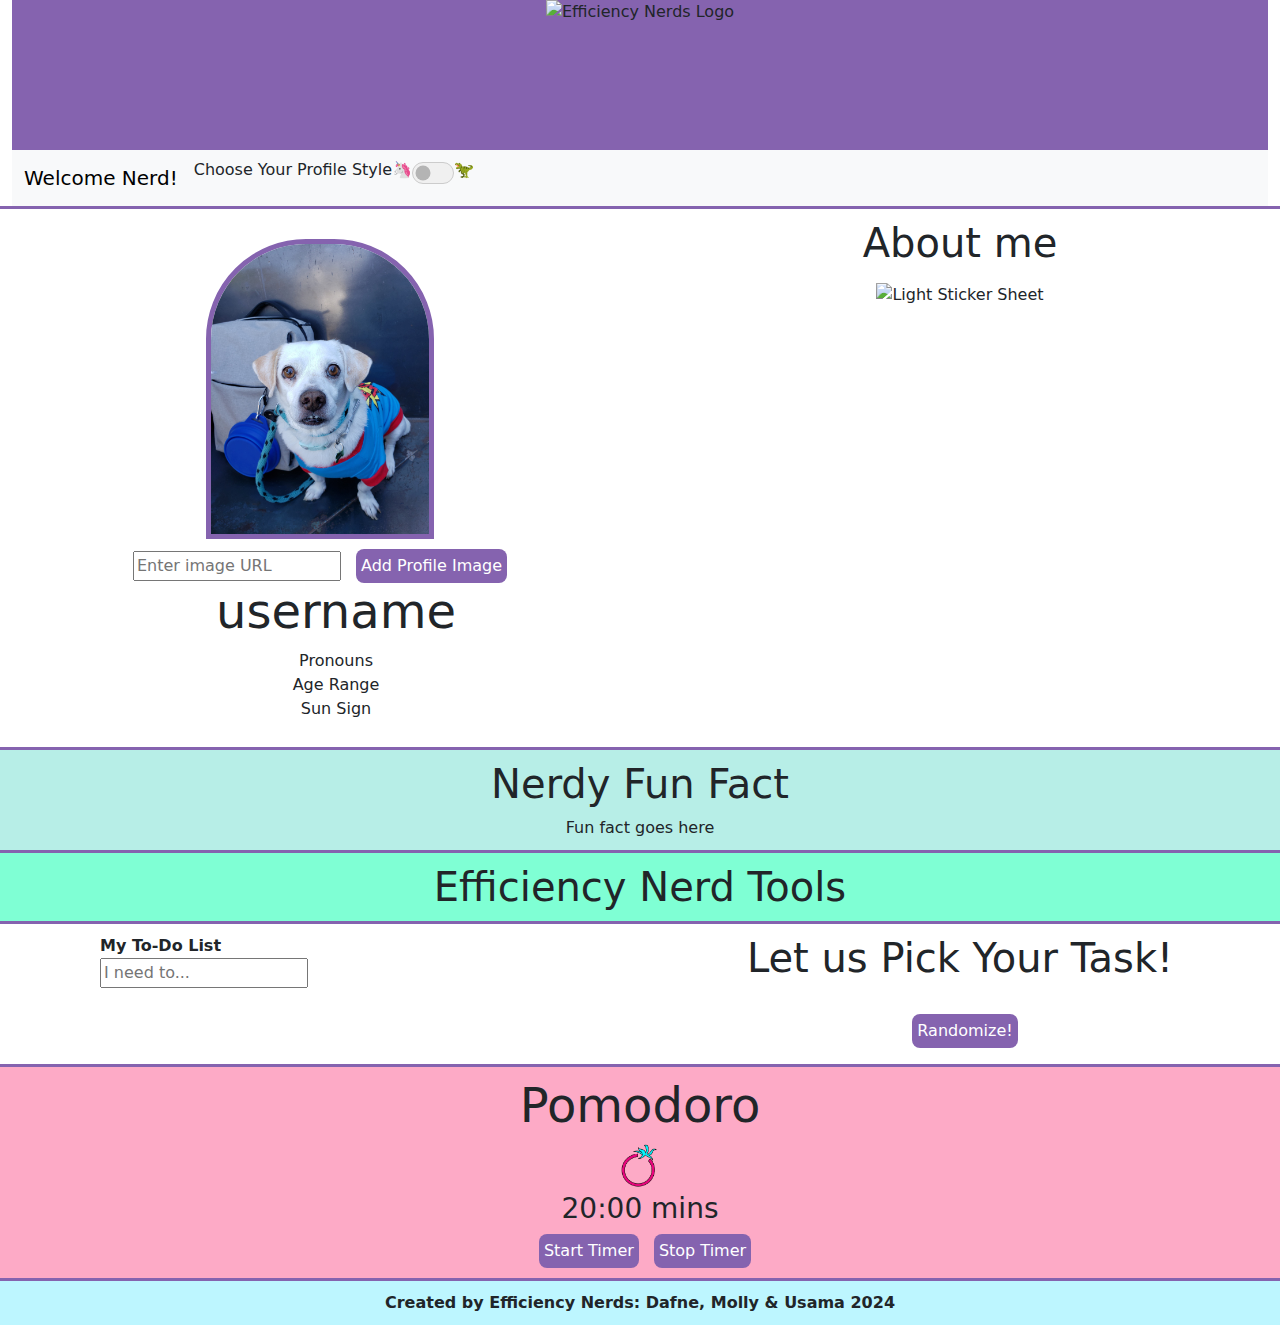
==== commit 905dece9: "final design edits" ====
--- a/profilet-test.html
+++ b/profilet-test.html
@@ -8,40 +8,35 @@
 <link href="https://cdn.jsdelivr.net/npm/bootstrap@5.3.3/dist/css/bootstrap.min.css" rel="stylesheet"
   integrity="sha384-QWTKZyjpPEjISv5WaRU9OFeRpok6YctnYmDr5pNlyT2bRjXh0JMhjY6hW+ALEwIH" crossorigin="anonymous" />
   <link rel="stylesheet" href="assets/CSS/style.CSS" />
-  <div>
-  <main>
-    <button class="navbar-toggler" type="button" data-bs-toggle="collapse" data-bs-target="#navbarNavAltMarkup"
-      aria-controls="navbarNavAltMarkup" aria-expanded="false" aria-label="Toggle navigation">
-      <span class="navbar-toggler-icon"></span>
-    </button>
-    <div class='logo'>
-      <img src="assets/images/EF.nerds.transparent.png" height=300px, display=flex, alt="Efficiency Nerds Logo" />
-    </div>
-    <link rel="stylesheet" type="text/css" href="assets/CSS/style.CSS" />
-    <nav class="navbar navbar-expand-lg bg-body-tertiary">
+<!-- <main class="container-fluid" > -->
+  <header class='logo' id="headerbox">
+      <img src="assets/images/EF.nerds.transparent.png" height=150px, display=flex, alt="Efficiency Nerds Logo" />
+  </header>
+    
+  <nav class="navbar navbar-expand-lg bg-body-tertiary">
       <div class="container-fluid">
-        <a class="navbar-brand" href="#">Welcome You!</a>
+        <a class="navbar-brand" href="#">Welcome Nerd!</a>
         <button class="navbar-toggler" type="button" data-bs-toggle="collapse" data-bs-target="#navbarNavAltMarkup"
           aria-controls="navbarNavAltMarkup" aria-expanded="false" aria-label="Toggle navigation">
           <span class="navbar-toggler-icon"></span>
         </button>
         <div class="collapse navbar-collapse" id="navbarNavAltMarkup">
-          <div class="navbar-nav">
-            <a class="nav-link active" aria-current="page" href="#">Home</a>
-            <a class="nav-link" href="#">Tasks Tools</a>
-            <a class="nav-link" href="#">Pomodoro</a>
+          <div class="navbar-nav" id="toggle-elemen">
             <p>Choose Your Profile Style</p>
-            
             <label display:inline-block,="500px">🦄</label>
             <div class="form-check form-switch">
               <input class="form-check-input" type="checkbox" role="switch" id="toggle">
               <label class="form-check-label" for="toggle">🦖</label>
             </div>
-  </header>
-  <!-- full profile and tools -->
+          </div>
+        </div>
+      </div>
+    </nav>
+
 <body class="container-fluid" style="min-height: 100vh;">
   <article class="row" id="full-profile">
-    <aside class="col-sm-4 text-center" id="profile-overview">
+    <aside class="col-sm-6 text-center" id="profile-overview">
+      <img class="img-fluid filler-pic" src="assets/images/sebastian.jpg" alt="small white dog in superman shirt with backpack"><br>
       <input type="text" id="image-url" placeholder="Enter image URL" />
       <button id="add-image">Add Profile Image</button>
       <ul style="list-style-type: none">
@@ -52,52 +47,52 @@
         <li id="age-range">Age Range</li>
         <li id="sun-sign">Sun Sign</li>
     </aside>
-    <section class="col-sm-8 content-center" id="right-profile">
+    <section class="col-sm-6 text-center" id="right-profile">
       <h3 class="display-6">About me</h3>
       <p id="about-me">
       </p>
-      <div class="stickersheetlight" display: none>
-        <img src="./assets/images/StickerSheet-Light.png" height=300px, class="img-fluid" alt="Light Sticker Sheet">
-      </div>
+      <div class="stickersheetlight">
+        <img src="./assets/images/StickerSheet-Light.png" class="img-fluid" height=300px, alt="Light Sticker Sheet">
+        </div>
       <div class="stickersheetdark">
-        <img src="./assets/images/StickerSheet-Dark.png" height=300px, class="img-fluid" alt="Dark Sticker Sheet" />
+        <img src="./assets/images/StickerSheet-Dark.png" class="img-fluid" height=300px, alt="Dark Sticker Sheet" />
       </div>
     </section>
   </article>
- 
+
   <article class="row text-center" id="fun-fact">
     <h3 class="display-6">Nerdy Fun Fact</h3>
     <p id="nerdy-fact">Fun fact goes here</p>
   </article>
- 
+
   <article class="row text-center" id="tools-bar">
-    <h3 class="display-6">Efficiency Nerd Tools</h3>
+     <h3 class="display-6">Efficiency Nerd Tools</h3>
   </article>
- 
+
   <article class="row" id="all-tools">
-    <section class="col-sm-8">
-      <h3 class="display-6">To-Do List:</h3>
+    <section class="col-sm-6" id="todo-feature">
       <form id="todo-form" method="POST">
-        <label for="todo-text">Add a Todo</label>
+        <label class="display-" for="todo-text">My To-Do List </label><br>
         <input type="text" placeholder="I need to..." name="todo-text" id="todo-text" />
       </form>
       <ul id="todo-list"></ul>
     </section>
- 
-    <div class="col-sm-4 text-center">
-      <h3 class="display-6">Let us Pick Your Task!</h3>
+    
+
+
+   <div class="col-sm-6 text-center">
+    <h3 class="display-6">Let us Pick Your Task!</h3>
       <section></section><br>
       <button id="randomize">Randomize!</button><br>
       <p></p>
       <h1 id="randomTodo"></h1>
-    </div> 
-  
+    </div>
     <article class="timer">
       <section class="col text-center">
-        <h4> Pomodoro Technique</h4>
+        <h4 class="display-5"> Pomodoro</h4>
         <div id="tomatotimer">
-          <img class="img-fluid" src="./assets/images/TomatoTimer.transparent.png" height=100px, alt="Tomato Timer" />
-          <div id="timer">20:00 mins</div>
+          <img class="img-fluid tomatopic" src="./assets/images/TomatoTimer.transparent.png" height=50px, alt="Tomato Timer" />
+         <h3><div id="timer">20:00 mins</div></h3>
         </div>
         <button onclick="startTimer()">Start Timer</button>
         <Button onclick="stopTimer()" type="button" data-bs-toggle="modal" data-bs-target="#exampleModal">Stop
@@ -119,12 +114,9 @@
           </div>
       </section>
     </article>
-    <script src="assets/JS/to-do.js"></script>
-    <script src="https://cdn.jsdelivr.net/npm/bootstrap@5.3.3/dist/js/bootstrap.bundle.min.js"
-      integrity="sha384-YvpcrYf0tY3lHB60NNkmXc5s9fDVZLESaAA55NDzOxhy9GkcIdslK1eN7N6jIeHz"
-      crossorigin="anonymous"></script>
+    
 </body>
-<footer class="text-center">
+<footer class="container-fluid text-center">
   Created by Efficiency Nerds: Dafne, Molly & Usama 2024
   </footer>
   <script src="https://cdn.jsdelivr.net/npm/bootstrap@5.3.3/dist/js/bootstrap.bundle.min.js"
@@ -133,5 +125,5 @@
   <script src="assets/JS/to-do.js"></script>
   <script src="assets/JS/profile-render.js"></script>
 </body>
-</main>
+<!-- </main> -->
 </html>--- a/assets/CSS/style.CSS
+++ b/assets/CSS/style.CSS
@@ -1,26 +1,36 @@
-/* main {
-  font-family: 'Lucidia Handwriting' sans-serif;
-  /* margin: 0;
-  padding: 0; */
-/* background-color: #f0f0f0;
-} */
+nav {
+  background-color: white;
+}
+
+body {
+  box-shadow: 0px 20px 0px 20px #a2dee3;
+}
+
 article {
   border-top: solid;
   border-color: #8563af;
-  /* margin-top: something px */
+  padding-top: 10px;
+  padding-bottom: 10px;
 }
 
-#about-me {
-  margin: 50px 200px 50px 0px;
+label {
+  font-weight: bold;
+}
+
+.tomatopic {
+  max-height: 50px;
+  max-width: 50px;
 }
 
 .light {
   main {
     background-color: #dd98ed;
-    text-color: white;
   }
   #full-profile {
-    background-color: #ffedda;
+    background-color: white;
+  }
+  article {
+    background-color: #fdaac6;
   }
   #fun-fact {
     background-color: #b7eee7;
@@ -34,22 +44,20 @@
   #tools-bar h3 {
     margin-bottom: 0rem;
   }
-  #timer {
-    background-color: #dd98ed;
-  }
+
   #all-tools {
-    background-color: #ffedda;
+    background-color: white;
   }
   footer {
     border-top: solid;
     border-color: #8563af;
-    background-color: #e6b6c9;
+    background-color: #bdf6ff;
   }
   .stickersheetlight {
-    display: flex;
+    display: inline-flex;
+    justify-content: center;
     max-height: 400px;
     max-width: 400px;
-    justify-content: center;
   }
   .stickersheetdark {
     display: none;
@@ -57,10 +65,12 @@
 }
 .dark {
   main {
-    background-color: white;
+    background-color: #8563af;
   }
+
   #full-profile {
     background-color: black;
+    color: white;
   }
   #fun-fact {
     background-color: #75ebb4;
@@ -73,44 +83,37 @@
   }
   #tools-bar h3 {
     margin-bottom: 0rem;
+    color: white;
   }
-  #timer {
-    background-color: #fae932;
-  }
-  #tomatotimer {
-    background-color: #fae932;
-  }
+
   #all-tools {
     background-color: black;
+    color: white;
   }
   footer {
     border-top: solid;
     border-color: #8563af;
-    background-color: #e6b6c9;
+    background-color: #007bff;
   }
   .stickersheetdark {
-    display: flex;
+    display: inline-flex;
     justify-content: center;
+    max-height: 400px;
+    max-width: 400px;
+    border: solid;
+    border-color: #51b544;
   }
   .stickersheetlight {
     display: none;
   }
 }
 
-/* } */
-
-/* .footer {
-  show();
-  display: flex;
-  align-content: center;
-} */
-
 button {
-  padding: 12px 70px;
   background-color: #8563af;
   border: none;
   border-radius: 8px;
   color: white;
+  margin-left: 10px;
   padding: 5px 5px;
   text-align: center;
   text-decoration: none;
@@ -125,24 +128,14 @@
 }
 
 .logo {
-  margin-top: 10px;
   display: flex;
   justify-content: center;
-  max-height: 150px;
-  max-width: 150px;
+  background-color: #8563af;
 }
 
-/* .tomatoimage {
-  display:flex;
+.tomatoimage {
+  display: flex;
   justify-content: center;
-} */
-
-.random-wheel {
-  display: flex;
-  justify-content: end;
-  padding-right: 150px;
-  margin-top: 0%;
-  /* margin-bottom: 0px; */
 }
 
 #toggle {
@@ -160,3 +153,27 @@
 #toggle {
   transition: background-color 0.3s ease;
 }
+
+footer {
+  padding-top: 10px;
+  padding-bottom: 10px;
+  font-weight: bold;
+}
+
+.filler-pic {
+  display: inline-block;
+  justify-content: center;
+  max-height: 300px;
+  max-width: 300px;
+  border-style: solid;
+  border-width: 5px;
+  border-top-left-radius: 100px;
+  border-top-right-radius: 100px;
+  border-color: #8563af;
+  margin-bottom: 10px;
+  margin-top: 20px;
+}
+
+#todo-feature {
+  padding: 0px 50px 0px 100px;
+}
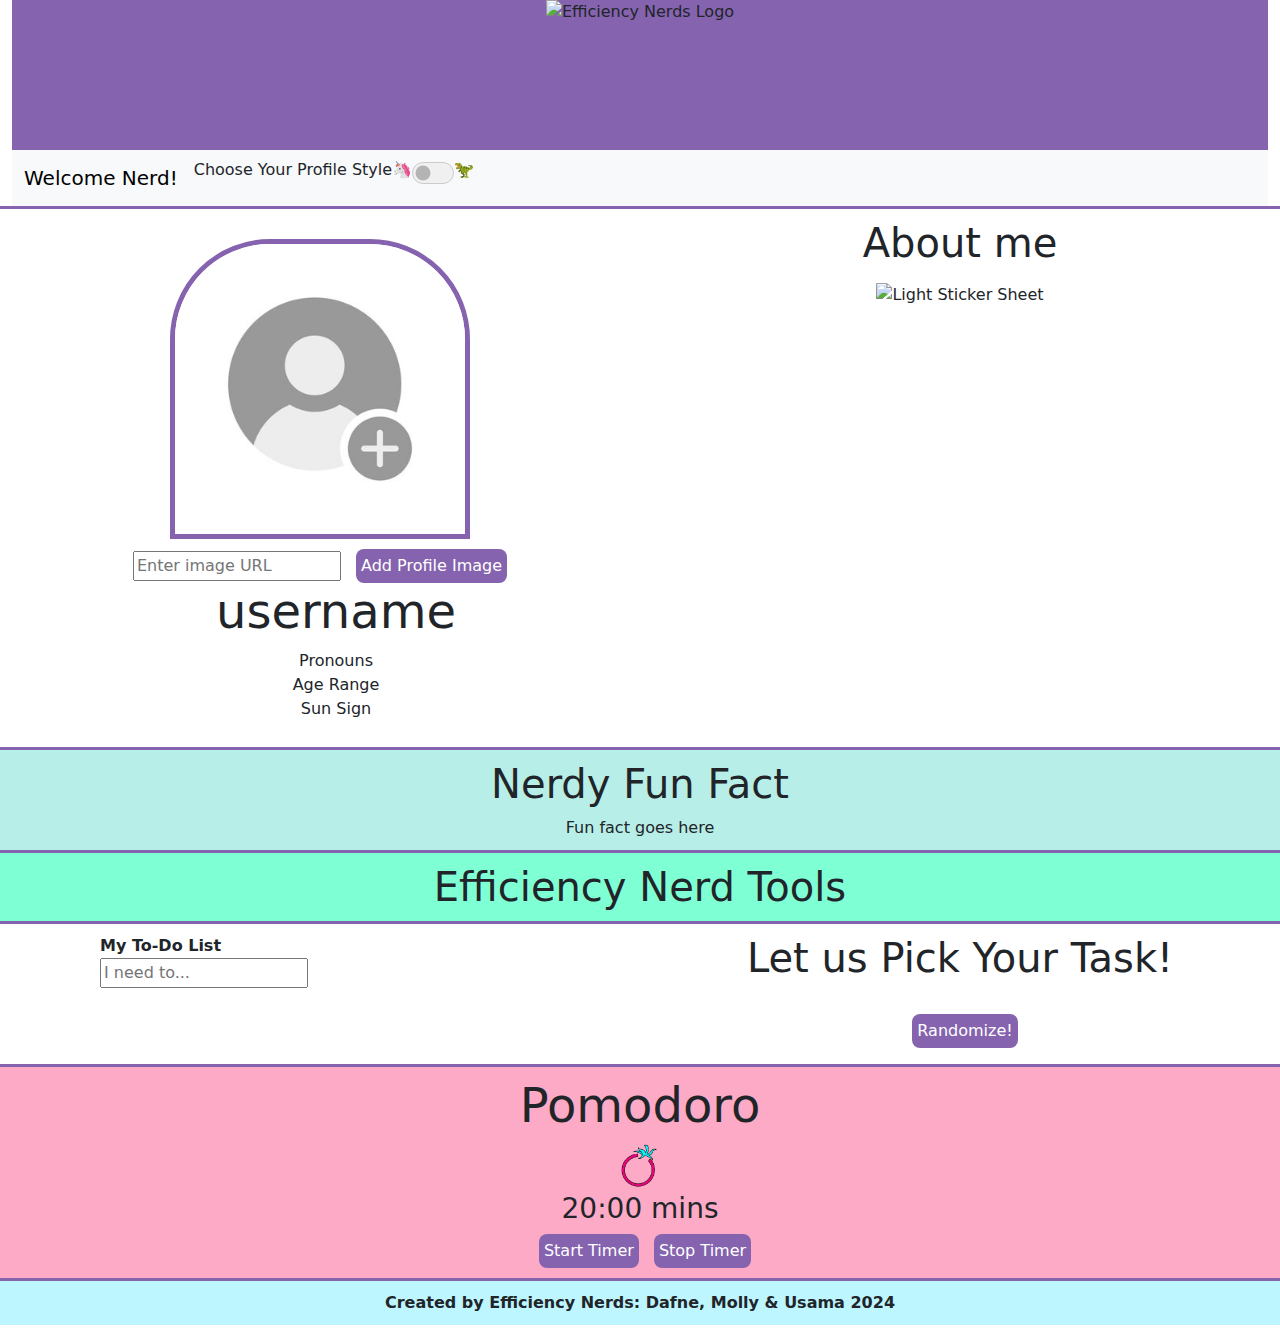
==== commit 2f9c7831: "Changed Profile Photo" ====
--- a/profilet-test.html
+++ b/profilet-test.html
@@ -9,7 +9,7 @@
   integrity="sha384-QWTKZyjpPEjISv5WaRU9OFeRpok6YctnYmDr5pNlyT2bRjXh0JMhjY6hW+ALEwIH" crossorigin="anonymous" />
   <link rel="stylesheet" href="assets/CSS/style.CSS" />
 <!-- <main class="container-fluid" > -->
-  <header class='logo' id="headerbox">
+  <header class='profilelogo' id="headerbox">
       <img src="assets/images/EF.nerds.transparent.png" height=150px, display=flex, alt="Efficiency Nerds Logo" />
   </header>
     
@@ -36,7 +36,7 @@
 <body class="container-fluid" style="min-height: 100vh;">
   <article class="row" id="full-profile">
     <aside class="col-sm-6 text-center" id="profile-overview">
-      <img class="img-fluid filler-pic" src="assets/images/sebastian.jpg" alt="small white dog in superman shirt with backpack"><br>
+      <img class="img-fluid filler-pic" src="assets/images/Profile Image.jpg" alt="Profile Pic Placeholder"><br>
       <input type="text" id="image-url" placeholder="Enter image URL" />
       <button id="add-image">Add Profile Image</button>
       <ul style="list-style-type: none">
--- a/assets/CSS/style.CSS
+++ b/assets/CSS/style.CSS
@@ -67,25 +67,30 @@
   main {
     background-color: #8563af;
   }
-
   #full-profile {
-    background-color: black;
+    background-color: #0d95f0;
     color: white;
   }
   #fun-fact {
-    background-color: #75ebb4;
+    background-color: #0d95f0;
   }
   #fun-fact p {
     margin-bottom: 0rem;
   }
   #tools-bar {
     background-color: #d629b6;
+    color: white;
   }
   #tools-bar h3 {
     margin-bottom: 0rem;
     color: white;
   }
-
+  #timer {
+    background-color: #d629b6;
+  }
+  #tomatotimer {
+    background-color: #32fab7;
+  }
   #all-tools {
     background-color: black;
     color: white;
@@ -127,10 +132,15 @@
   margin: 40px;
 }
 
-.logo {
+.profilelogo {
   display: flex;
   justify-content: center;
   background-color: #8563af;
+}
+
+.landinglogo {
+  display: flex;
+  justify-content: center;
 }
 
 .tomatoimage {
@@ -158,6 +168,9 @@
   padding-top: 10px;
   padding-bottom: 10px;
   font-weight: bold;
+  border-top: solid;
+  border-color: #8563af;
+  background-color: #e6b6c9;
 }
 
 .filler-pic {
